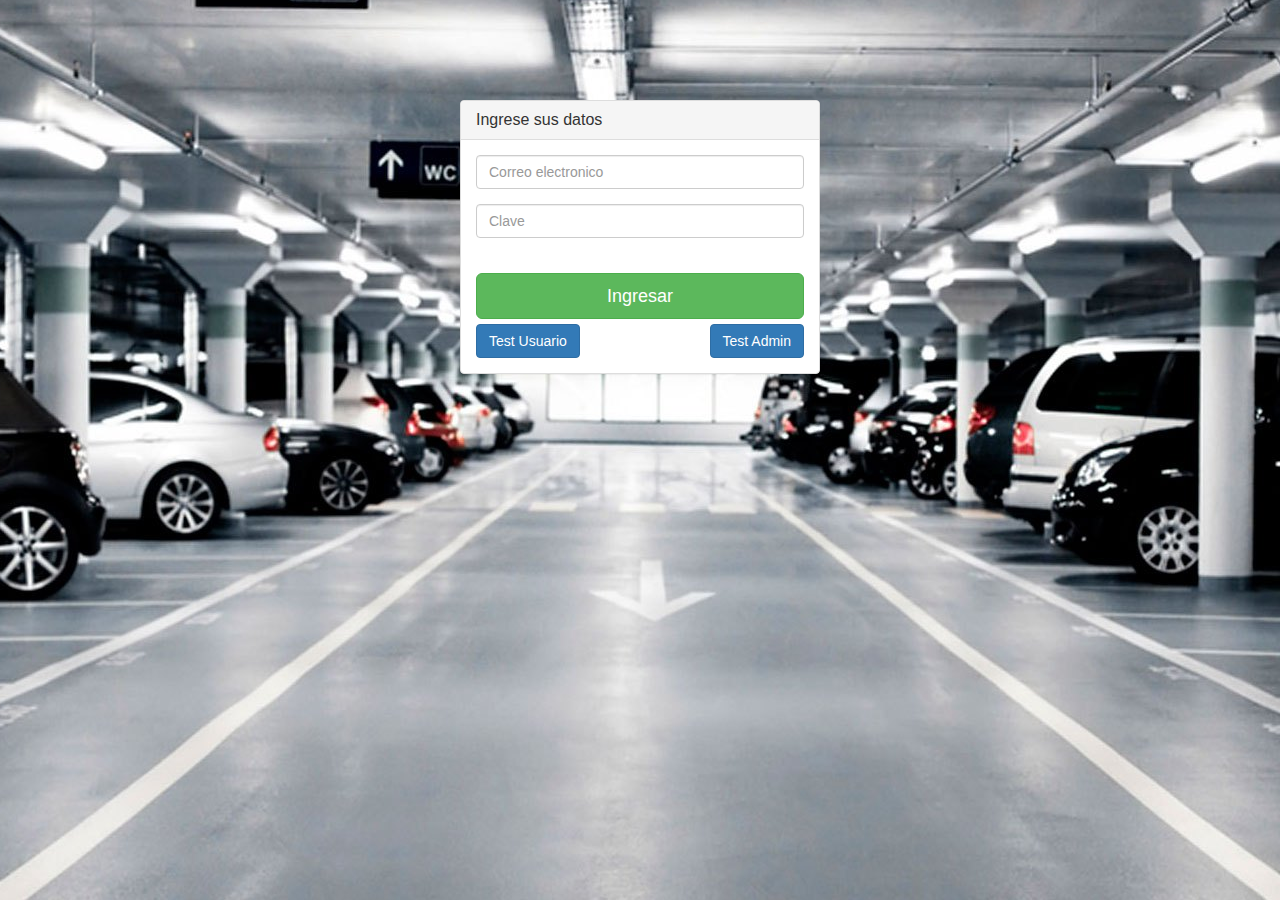
==== Alturria-TP/index.html @ 63e22880 "Reorganizado" ====
<!DOCTYPE html>
<html lang="en">
<head>
    <meta charset="UTF-8">
    <meta name="viewport" content="width=device-width, initial-scale=1.0">
    <meta http-equiv="X-UA-Compatible" content="ie=edge">
    <title>Bienvenido a estacionamiento rompePepe</title>

    <link rel="stylesheet" href="https://maxcdn.bootstrapcdn.com/bootstrap/3.3.7/css/bootstrap.min.css">
    <script src="https://ajax.googleapis.com/ajax/libs/jquery/3.2.1/jquery.min.js"></script>
    <script src="https://maxcdn.bootstrapcdn.com/bootstrap/3.3.7/js/bootstrap.min.js"></script>

    <link type="text/css" rel="stylesheet" href="./CSS/EstiloLogin.css">
    <script type="text/javascript" src="./JS/MisFunciones.js"></script>
    <link rel='shortcut icon' type='image/x-icon' href='favicon.ico' />
    <script>window.onload = localStorage.clear()</script>
</head>
<body>
        <div class="container">
                <div class="row vertical-offset-100">
                    <div class="col-md-4 col-md-offset-4">
                        <div class="panel panel-default">
                              <div class="panel-heading">
                                <h3 class="panel-title">Ingrese sus datos</h3>
                             </div>
                              <div class="panel-body">

                                <form accept-charset="UTF-8" role="form" method="POST" onsubmit="login(); return false;">
                                <fieldset>
                                      <div class="form-group">
                                        <input class="form-control" placeholder="Correo electronico" name="email" type="text" id="email">
                                    </div>
                                    <div class="form-group">
                                        <input class="form-control" placeholder="Clave" name="clave" type="password" value="" id="clave">
                                    </div><br>
                                    <input class="btn btn-lg btn-success btn-block" type="submit" value="Ingresar" >
                                    <button style="margin-top: 5px;" type="button" class="btn btn-primary btn-md" onclick="completarUser()">Test Usuario</button>
                                    <button style="margin-top: 5px;float:right;" type="button" class="btn btn-primary btn-md" onclick="completarAdmin()">Test Admin</button>
                                </fieldset>
                                  </form>

                            </div>
                        </div>
                    </div>
                </div>
            </div>
</body>
</html>
---- Alturria-TP/CSS/EstiloLogin.css ----
body{
    background-color: #444;
    background: url("../Imagenes/back_ppal.jpg") no-repeat center fixed;    
      -webkit-background-size: auto auto;
      -moz-background-size: auto auto;
      -o-background-size: auto auto;
      background-size: auto auto;
}

.vertical-offset-100{
    padding-top:100px;
}
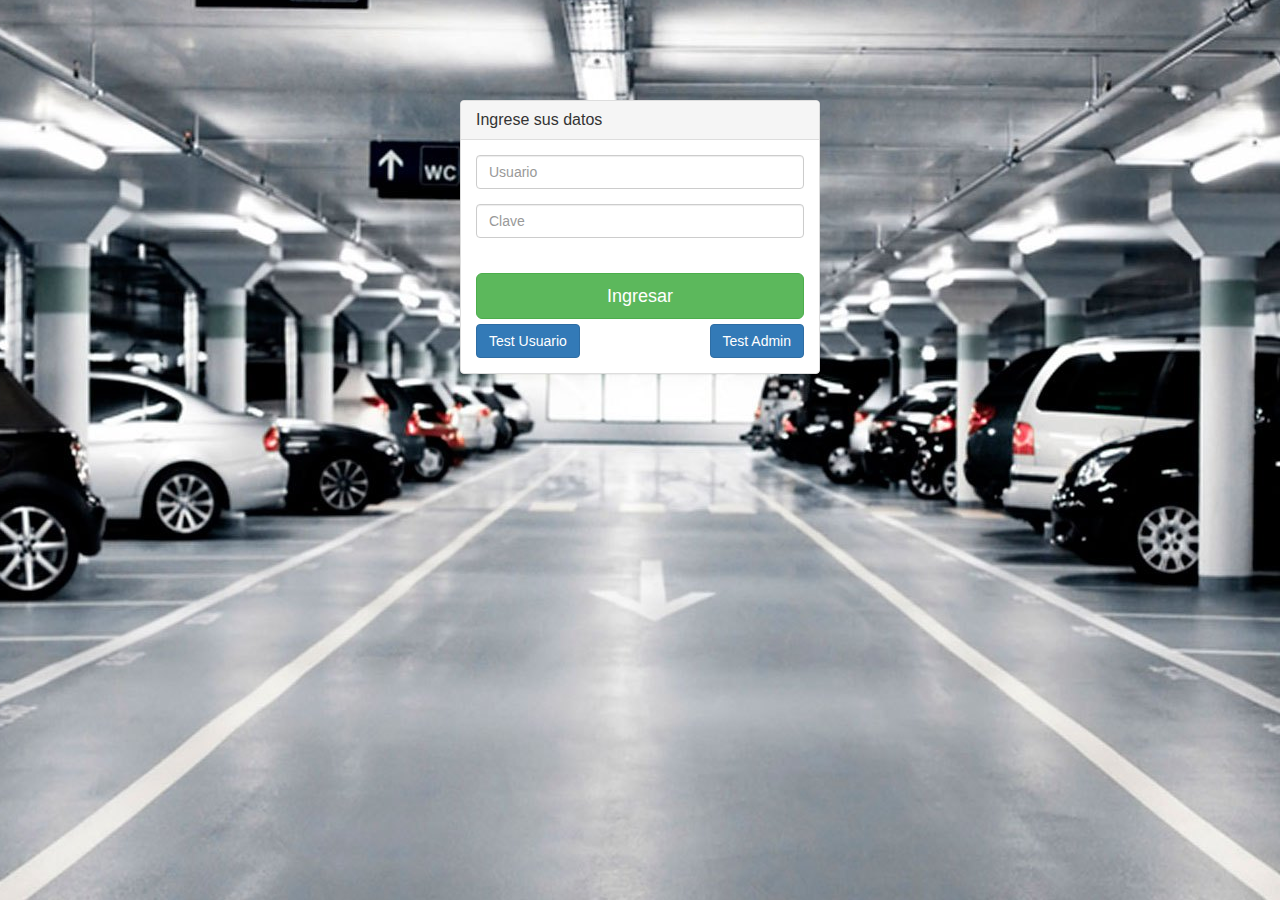
==== commit 46852aaf: "Se agregan funcionalidades" ====
--- a/Alturria-TP/index.html
+++ b/Alturria-TP/index.html
@@ -28,7 +28,7 @@
                                 <form accept-charset="UTF-8" role="form" method="POST" onsubmit="login(); return false;">
                                 <fieldset>
                                       <div class="form-group">
-                                        <input class="form-control" placeholder="Correo electronico" name="email" type="text" id="email">
+                                        <input class="form-control" placeholder="Usuario" name="usuario" type="text" id="usuario">
                                     </div>
                                     <div class="form-group">
                                         <input class="form-control" placeholder="Clave" name="clave" type="password" value="" id="clave">
